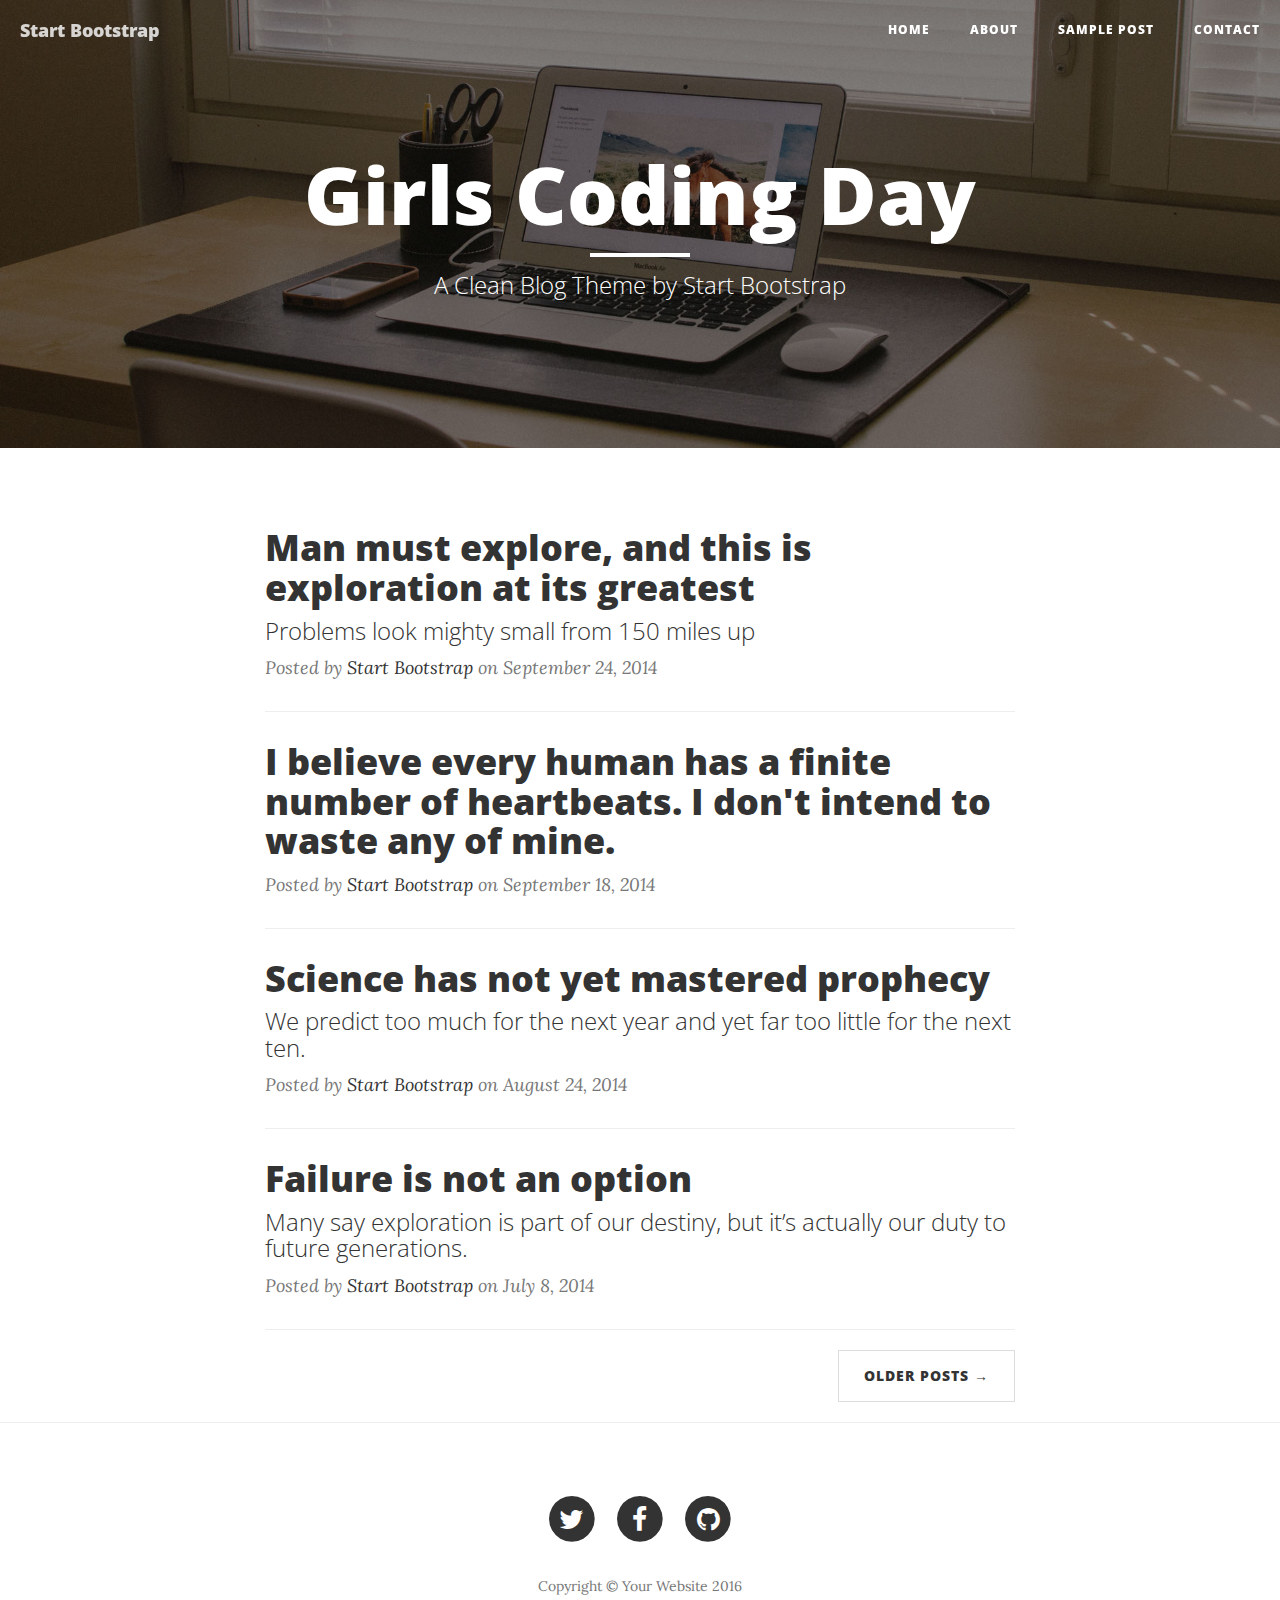
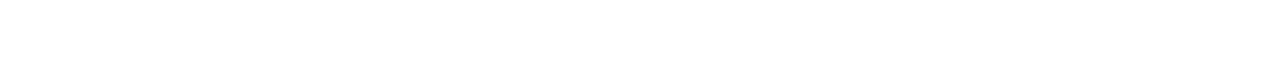
==== index.html @ 1ba2ca9b "ZBB" ====
<!DOCTYPE html>
<html lang="en">

<head>

    <meta charset="utf-8">
    <meta http-equiv="X-UA-Compatible" content="IE=edge">
    <meta name="viewport" content="width=device-width, initial-scale=1">
    <meta name="description" content="">
    <meta name="author" content="">

    <title>Girls Coding Day</title>

    <!-- Bootstrap Core CSS -->
    <link href="vendor/bootstrap/css/bootstrap.min.css" rel="stylesheet">

    <!-- Theme CSS -->
    <link href="css/clean-blog.min.css" rel="stylesheet">

    <!-- Custom Fonts -->
    <link href="vendor/font-awesome/css/font-awesome.min.css" rel="stylesheet" type="text/css">
    <link href='https://fonts.googleapis.com/css?family=Lora:400,700,400italic,700italic' rel='stylesheet' type='text/css'>
    <link href='https://fonts.googleapis.com/css?family=Open+Sans:300italic,400italic,600italic,700italic,800italic,400,300,600,700,800' rel='stylesheet' type='text/css'>

    <!-- HTML5 Shim and Respond.js IE8 support of HTML5 elements and media queries -->
    <!-- WARNING: Respond.js doesn't work if you view the page via file:// -->
    <!--[if lt IE 9]>
        <script src="https://oss.maxcdn.com/libs/html5shiv/3.7.0/html5shiv.js"></script>
        <script src="https://oss.maxcdn.com/libs/respond.js/1.4.2/respond.min.js"></script>
    <![endif]-->

</head>

<body>

    <!-- Navigation -->
    <nav class="navbar navbar-default navbar-custom navbar-fixed-top">
        <div class="container-fluid">
            <!-- Brand and toggle get grouped for better mobile display -->
            <div class="navbar-header page-scroll">
                <button type="button" class="navbar-toggle" data-toggle="collapse" data-target="#bs-example-navbar-collapse-1">
                    <span class="sr-only">Toggle navigation</span>
                    Menu <i class="fa fa-bars"></i>
                </button>
                <a class="navbar-brand" href="index.html">Start Bootstrap</a>
            </div>

            <!-- Collect the nav links, forms, and other content for toggling -->
            <div class="collapse navbar-collapse" id="bs-example-navbar-collapse-1">
                <ul class="nav navbar-nav navbar-right">
                    <li>
                        <a href="index.html">Home</a>
                    </li>
                    <li>
                        <a href="about.html">About</a>
                    </li>
                    <li>
                        <a href="post.html">Sample Post</a>
                    </li>
                    <li>
                        <a href="contact.html">Contact</a>
                    </li>
                </ul>
            </div>
            <!-- /.navbar-collapse -->
        </div>
        <!-- /.container -->
    </nav>

    <!-- Page Header -->
    <!-- Set your background image for this header on the line below. -->
    <header class="intro-header" style="background-image: url('img/home-bg.jpg')">
        <div class="container">
            <div class="row">
                <div class="col-lg-8 col-lg-offset-2 col-md-10 col-md-offset-1">
                    <div class="site-heading">
                        <h1>Girls Coding Day</h1>
                        <hr class="small">
                        <span class="subheading">A Clean Blog Theme by Start Bootstrap</span>
                    </div>
                </div>
            </div>
        </div>
    </header>

    <!-- Main Content -->
    <div class="container">
        <div class="row">
            <div class="col-lg-8 col-lg-offset-2 col-md-10 col-md-offset-1">
                <div class="post-preview">
                    <a href="post.html">
                        <h2 class="post-title">
                            Man must explore, and this is exploration at its greatest
                        </h2>
                        <h3 class="post-subtitle">
                            Problems look mighty small from 150 miles up
                        </h3>
                    </a>
                    <p class="post-meta">Posted by <a href="#">Start Bootstrap</a> on September 24, 2014</p>
                </div>
                <hr>
                <div class="post-preview">
                    <a href="post.html">
                        <h2 class="post-title">
                            I believe every human has a finite number of heartbeats. I don't intend to waste any of mine.
                        </h2>
                    </a>
                    <p class="post-meta">Posted by <a href="#">Start Bootstrap</a> on September 18, 2014</p>
                </div>
                <hr>
                <div class="post-preview">
                    <a href="post.html">
                        <h2 class="post-title">
                            Science has not yet mastered prophecy
                        </h2>
                        <h3 class="post-subtitle">
                            We predict too much for the next year and yet far too little for the next ten.
                        </h3>
                    </a>
                    <p class="post-meta">Posted by <a href="#">Start Bootstrap</a> on August 24, 2014</p>
                </div>
                <hr>
                <div class="post-preview">
                    <a href="post.html">
                        <h2 class="post-title">
                            Failure is not an option
                        </h2>
                        <h3 class="post-subtitle">
                            Many say exploration is part of our destiny, but it’s actually our duty to future generations.
                        </h3>
                    </a>
                    <p class="post-meta">Posted by <a href="#">Start Bootstrap</a> on July 8, 2014</p>
                </div>
                <hr>
                <!-- Pager -->
                <ul class="pager">
                    <li class="next">
                        <a href="#">Older Posts &rarr;</a>
                    </li>
                </ul>
            </div>
        </div>
    </div>

    <hr>

    <!-- Footer -->
    <footer>
        <div class="container">
            <div class="row">
                <div class="col-lg-8 col-lg-offset-2 col-md-10 col-md-offset-1">
                    <ul class="list-inline text-center">
                        <li>
                            <a href="#">
                                <span class="fa-stack fa-lg">
                                    <i class="fa fa-circle fa-stack-2x"></i>
                                    <i class="fa fa-twitter fa-stack-1x fa-inverse"></i>
                                </span>
                            </a>
                        </li>
                        <li>
                            <a href="#">
                                <span class="fa-stack fa-lg">
                                    <i class="fa fa-circle fa-stack-2x"></i>
                                    <i class="fa fa-facebook fa-stack-1x fa-inverse"></i>
                                </span>
                            </a>
                        </li>
                        <li>
                            <a href="#">
                                <span class="fa-stack fa-lg">
                                    <i class="fa fa-circle fa-stack-2x"></i>
                                    <i class="fa fa-github fa-stack-1x fa-inverse"></i>
                                </span>
                            </a>
                        </li>
                    </ul>
                    <p class="copyright text-muted">Copyright &copy; Your Website 2016</p>
                </div>
            </div>
        </div>
    </footer>

    <!-- jQuery -->
    <script src="vendor/jquery/jquery.min.js"></script>

    <!-- Bootstrap Core JavaScript -->
    <script src="vendor/bootstrap/js/bootstrap.min.js"></script>

    <!-- Contact Form JavaScript -->
    <script src="js/jqBootstrapValidation.js"></script>
    <script src="js/contact_me.js"></script>

    <!-- Theme JavaScript -->
    <script src="js/clean-blog.min.js"></script>

</body>

</html>
---- css/clean-blog.min.css ----
/*!
 * Start Bootstrap - Clean Blog v3.3.7+1 (http://startbootstrap.com/template-overviews/clean-blog)
 * Copyright 2013-2017 Start Bootstrap
 * Licensed under MIT (https://github.com/BlackrockDigital/startbootstrap/blob/gh-pages/LICENSE)
 */a,body{color:#333}.navbar-custom .nav li a,.navbar-custom .navbar-brand,h1,h2,h3,h4,h5,h6{font-weight:800}.caption,.intro-header .page-heading,.intro-header .site-heading,footer .copyright{text-align:center}body{font-family:Lora,'Times New Roman',serif;font-size:20px;-webkit-tap-highlight-color:#0085A1}.intro-header .page-heading .subheading,.intro-header .post-heading .subheading,.intro-header .site-heading .subheading,.navbar-custom,h1,h2,h3,h4,h5,h6{font-family:'Open Sans','Helvetica Neue',Helvetica,Arial,sans-serif}p{line-height:1.5;margin:30px 0}p a{text-decoration:underline}a:focus,a:hover{color:#0085A1}a img:focus,a img:hover{cursor:zoom-in}blockquote{color:#777;font-style:italic}hr.small{max-width:100px;margin:15px auto;border-width:4px;border-color:#fff}.navbar-custom{position:absolute;top:0;left:0;width:100%;z-index:3}.navbar-custom .navbar-header .navbar-toggle{color:#777;font-weight:800;text-transform:uppercase;font-size:12px}.navbar-custom .nav li a{text-transform:uppercase;font-size:12px;letter-spacing:1px}@media only screen and (min-width:768px){.navbar-custom{background:0 0;border-bottom:1px solid transparent}.navbar-custom .navbar-brand{color:#fff;padding:20px}.navbar-custom .navbar-brand:focus,.navbar-custom .navbar-brand:hover{color:rgba(255,255,255,.8)}.navbar-custom .nav li a{color:#fff;padding:20px}.navbar-custom .nav li a:focus,.navbar-custom .nav li a:hover{color:rgba(255,255,255,.8)}.navbar-custom .nav li ul.dropdown-menu a{color:#333}.navbar-custom .nav li ul.dropdown-menu a:focus,.navbar-custom .nav li ul.dropdown-menu a:hover{color:#0085A1}}@media only screen and (min-width:1170px){.navbar-custom{-webkit-transition:background-color .3s;-moz-transition:background-color .3s;transition:background-color .3s;-webkit-transform:translate3d(0,0,0);-moz-transform:translate3d(0,0,0);-ms-transform:translate3d(0,0,0);-o-transform:translate3d(0,0,0);transform:translate3d(0,0,0);-webkit-backface-visibility:hidden;backface-visibility:hidden}.navbar-custom.is-fixed{position:fixed;top:-61px;background-color:rgba(255,255,255,.9);border-bottom:1px solid #f2f2f2;-webkit-transition:-webkit-transform .3s;-moz-transition:-moz-transform .3s;transition:transform .3s}.navbar-custom.is-fixed .navbar-brand{color:#333}.navbar-custom.is-fixed .navbar-brand:focus,.navbar-custom.is-fixed .navbar-brand:hover{color:#0085A1}.navbar-custom.is-fixed .nav li a{color:#333}.navbar-custom.is-fixed .nav li a:focus,.navbar-custom.is-fixed .nav li a:hover{color:#0085A1}.navbar-custom.is-visible{-webkit-transform:translate3d(0,100%,0);-moz-transform:translate3d(0,100%,0);-ms-transform:translate3d(0,100%,0);-o-transform:translate3d(0,100%,0);transform:translate3d(0,100%,0)}}.intro-header{background:center center no-repeat;-webkit-background-size:cover;-moz-background-size:cover;background-size:cover;-o-background-size:cover;margin-bottom:50px}.intro-header .page-heading,.intro-header .post-heading,.intro-header .site-heading{padding:100px 0 50px;color:#fff}.intro-header .page-heading h1,.intro-header .site-heading h1{margin-top:0;font-size:50px}.intro-header .page-heading .subheading,.intro-header .site-heading .subheading{font-size:24px;line-height:1.1;display:block;font-weight:300;margin:10px 0 0}@media only screen and (min-width:768px){.intro-header .page-heading,.intro-header .post-heading,.intro-header .site-heading{padding:150px 0}.intro-header .page-heading h1,.intro-header .site-heading h1{font-size:80px}}.intro-header .post-heading h1{font-size:35px}.intro-header .post-heading .meta,.intro-header .post-heading .subheading{line-height:1.1;display:block}.intro-header .post-heading .subheading{font-size:24px;margin:10px 0 30px;font-weight:600}.intro-header .post-heading .meta{font-family:Lora,'Times New Roman',serif;font-style:italic;font-weight:300;font-size:20px}.intro-header .post-heading .meta a{color:#fff}@media only screen and (min-width:768px){.intro-header .post-heading h1{font-size:55px}.intro-header .post-heading .subheading{font-size:30px}}.post-preview>a{color:#333}.post-preview>a:focus,.post-preview>a:hover{text-decoration:none;color:#0085A1}.post-preview>a>.post-title{font-size:30px;margin-top:30px;margin-bottom:10px}.post-preview>a>.post-subtitle{margin:0 0 10px;font-weight:300}.post-preview>.post-meta{color:#777;font-size:18px;font-style:italic;margin-top:0}.post-preview>.post-meta>a{text-decoration:none;color:#333}.post-preview>.post-meta>a:focus,.post-preview>.post-meta>a:hover{color:#0085A1;text-decoration:underline}@media only screen and (min-width:768px){.post-preview>a>.post-title{font-size:36px}}.section-heading{font-size:36px;margin-top:60px;font-weight:700}.btn,.pager li>a,.pager li>span{font-family:'Open Sans','Helvetica Neue',Helvetica,Arial,sans-serif;text-transform:uppercase;font-weight:800;letter-spacing:1px}.caption{font-size:14px;padding:10px;font-style:italic;margin:0;display:block;border-bottom-right-radius:5px;border-bottom-left-radius:5px}footer{padding:50px 0 65px}footer .list-inline{margin:0;padding:0}footer .copyright{font-size:14px;margin-bottom:0}.floating-label-form-group{font-size:14px;position:relative;margin-bottom:0;padding-bottom:.5em;border-bottom:1px solid #eee}.floating-label-form-group input,.floating-label-form-group textarea{z-index:1;position:relative;padding-right:0;padding-left:0;border:none;border-radius:0;font-size:1.5em;background:0 0;box-shadow:none!important;resize:none}.floating-label-form-group label{display:block;z-index:0;position:relative;top:2em;margin:0;font-size:.85em;line-height:1.764705882em;vertical-align:middle;vertical-align:baseline;opacity:0;-webkit-transition:top .3s ease,opacity .3s ease;-moz-transition:top .3s ease,opacity .3s ease;-ms-transition:top .3s ease,opacity .3s ease;transition:top .3s ease,opacity .3s ease}.floating-label-form-group::not(:first-child){padding-left:14px;border-left:1px solid #eee}.floating-label-form-group-with-value label{top:0;opacity:1}.floating-label-form-group-with-focus label{color:#0085A1}form .row:first-child .floating-label-form-group{border-top:1px solid #eee}.btn{font-size:14px;border-radius:0;padding:15px 25px}.btn-lg{font-size:16px;padding:25px 35px}.btn-default:focus,.btn-default:hover{background-color:#0085A1;border:1px solid #0085A1;color:#fff}.pager{margin:20px 0 0}.pager li>a,.pager li>span{font-size:14px;padding:15px 25px;background-color:#fff;border-radius:0}.pager li>a:focus,.pager li>a:hover{color:#fff;background-color:#0085A1;border:1px solid #0085A1}.pager .disabled>a,.pager .disabled>a:focus,.pager .disabled>a:hover,.pager .disabled>span{color:#777;background-color:#333;cursor:not-allowed}::-moz-selection{color:#fff;text-shadow:none;background:#0085A1}::selection{color:#fff;text-shadow:none;background:#0085A1}img::selection{color:#fff;background:0 0}img::-moz-selection{color:#fff;background:0 0}
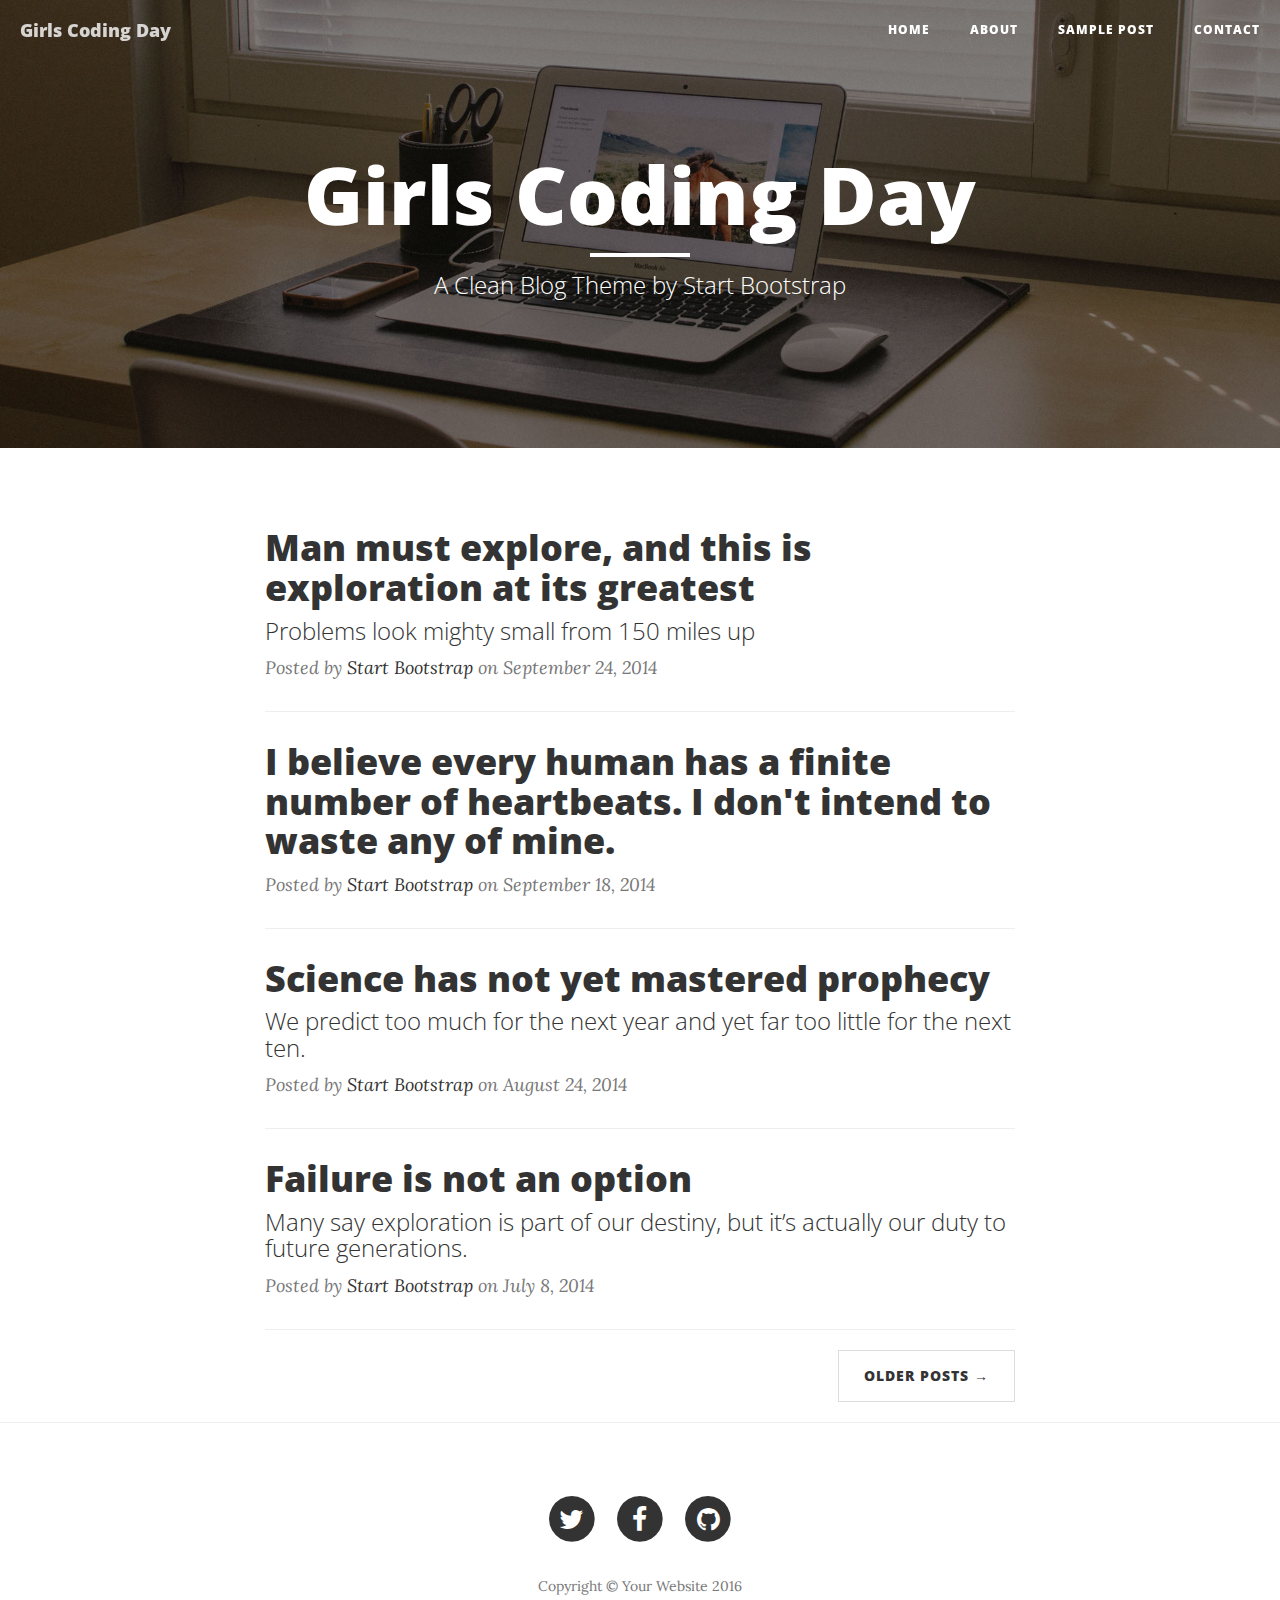
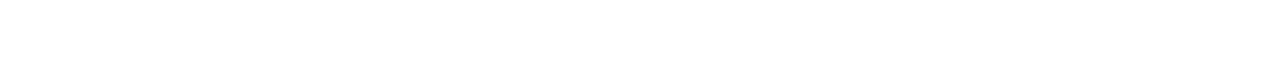
==== commit becbccc3: "修改TITLE" ====
--- a/index.html
+++ b/index.html
@@ -42,7 +42,7 @@
                     <span class="sr-only">Toggle navigation</span>
                     Menu <i class="fa fa-bars"></i>
                 </button>
-                <a class="navbar-brand" href="index.html">Start Bootstrap</a>
+                <a class="navbar-brand" href="index.html">Girls Coding Day</a>
             </div>
 
             <!-- Collect the nav links, forms, and other content for toggling -->
